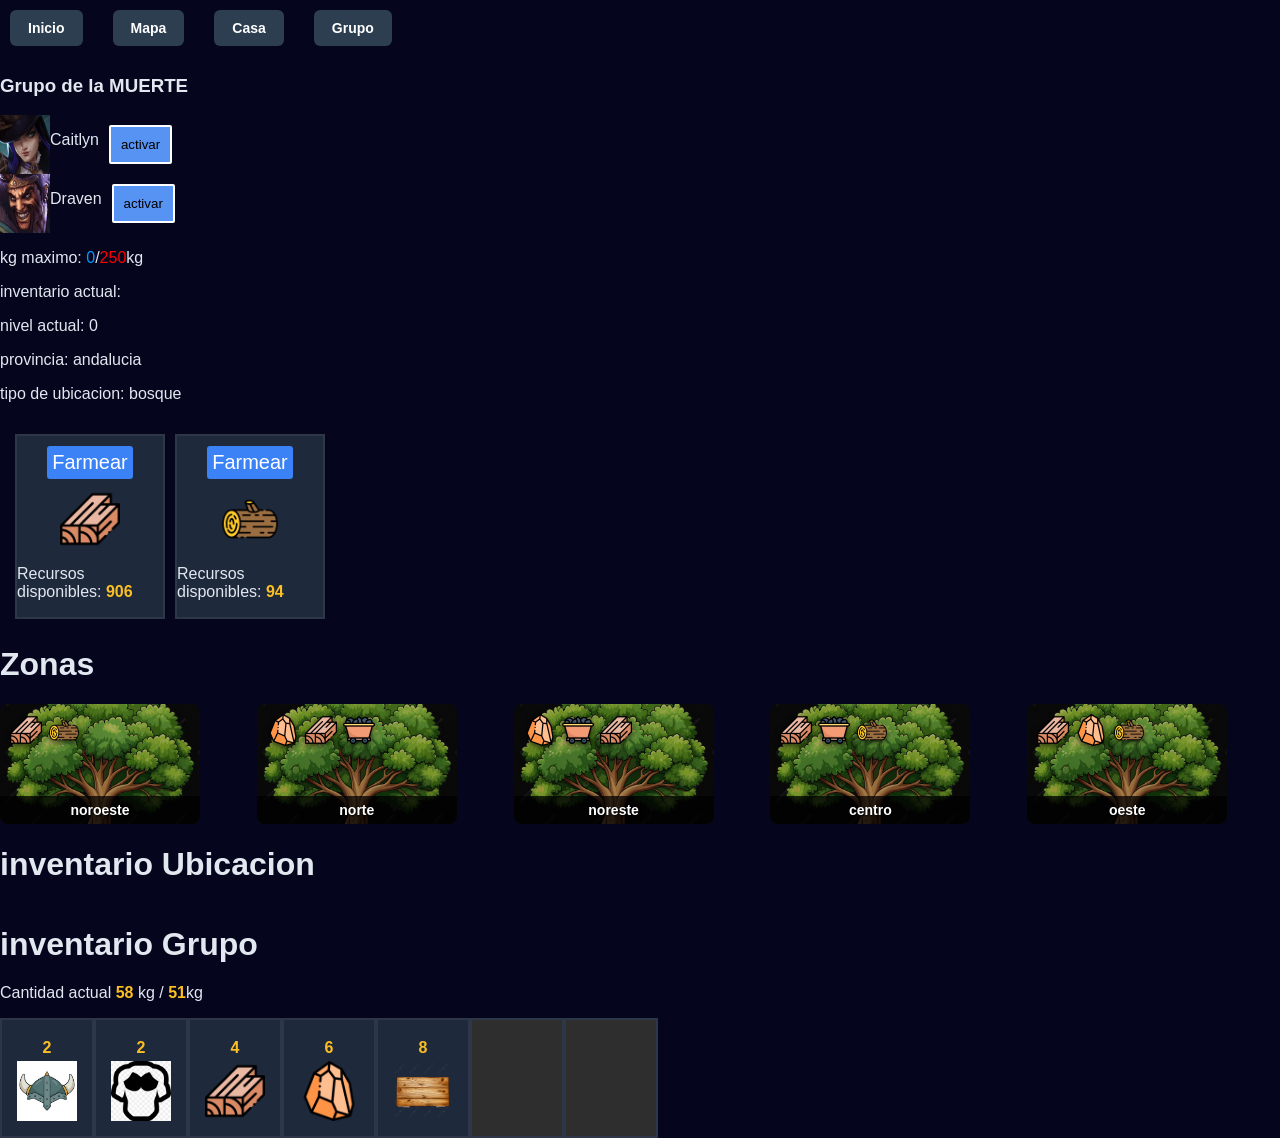
==== index.html @ 687da08a "guardar cambios" ====
<!DOCTYPE html>
<html lang="en">

<head>
    <meta charset="UTF-8">
    <meta name="viewport" content="width=device-width, initial-scale=1.0">
    <link rel="stylesheet" href="./css/style.css">
    <link rel="stylesheet" href="./css/combates.css">
    <link rel="stylesheet" href="./css/mapa.css">
    <link rel="stylesheet" href="./css/estructuras.css">
    <link rel="stylesheet" href="./paginas/ciudad/ciudad.css">
    <link rel="stylesheet" href="./paginas/casa/crear-grupo/grupo.css">
    <link rel="stylesheet" href="./paginas/zonas-farmeo/farmeo-estilo.css">
    <title>IDLE GUILD x</title>
</head>



<body>

    <nav>
        <ul class="menu-interfaz">
            <li><button type="button" class="btn-tab " data-target="inicio">Inicio</button></li>
            <li><button type="button" class="btn-tab" data-target="mapa">Mapa</button></li>
            <li><button type="button" class="btn-tab " data-target="casa">Casa</button></li>
            <li><button type="button" class="btn-tab " data-target="grupo">Grupo</button></li>
        </ul>

    </nav>



    <!-- INTERFAZ GRUPO -->
    <div id="mostrar-grupo" class="ocultar">

        <div>

        </div>

        <div id="vista-gestionar-grupo">
            <h1><span id="vista-nombre-grupo">nombre Grupo</span></h1>

        </div>

    </div>






    <!-- MAPA -->
    <div id="mostrar-mapa" class="ocultar">
        <div id="contenedor-mapa">
            <div id="zonas-personajes"> </div>
            <div id="zonas-enemigas"> </div>
            <div id="zonas-ubicaciones"> </div>
            <div id="confirmacion-movimiento" class="ocultar">
                <div class="mensaje-informativo-mapa">
                    <button data-id="detalle" class="btn-mover-personaje">Detalles </button>
                    <button data-id="true" class="btn-mover-personaje">Aceptar </button>
                    <button data-id="false" class="boton-rojo btn-mover-personaje">Denegar </button>
                    <div>
                        <p> Tiempo: <span id="tiempo-espera-llegada">20 min</span></p>

                    </div>
                </div>
            </div>
            <div id="mostrar-grupos-posibles" class="mostrar-grupos-mapa-posibles"></div>
        </div>
    </div>

    <!-- ZONA DE FARMEO -->
    <div id="mostrar-farmeo" class="ocultar">

        <h3><span id="nombre-grupo-ubicacion">nombre GRUPO</span></h3>

        <div id="mostrar-aliados-grupo"></div>

        <!-- ZONA DE TRABAJO -->
        <div class="trabajar-zona-interface">
            <div id="interfaz-zona-trabajo"></div>
            <div id="inventario-zona-informacion" class="inventario-total-zona">inventario zona
            </div>
            <div id="trabajar-zona-ahora-interface"></div>
            <div id="trabajar-zona-seleccionado" class="ocultar"> </div>
        </div>

        <div>
            <h1>Zonas</h1>
            <div id="botones-farmear" class="class-inventario-farmear">
            </div>
            <div id="zonas-farmear"></div>
        </div>

        <div>
            <div>
                <h1>inventario Ubicacion</h1>
                <div id="inventario-ubicacion-capacidad"></div>

            </div>

            <div>
                <div id="inventario-ubicacion" class="class-inventario-ubicacion">
                    <div class="inventario">

                    </div>
                </div>

                <div id="crear-boton-trasferir">

                </div>

            </div>
            <div id="intercambiar-ubicacion-recurso" class="ocultar">
                <h1>Empezar el TRADEO</h1>

                <div>
                    <p id="informacion-para-tranferir-cosas">Trasnferir: <span id="texto-numero-intercambiar">1</span>
                        de <span id="texto-nombre-intercambiar">madera</span></p>
                </div>

                <div id="botones-para-tradear">
                    <button data-id="cantidad-transferir-1">1</button>
                    <button data-id="cantidad-transferir-10">10</button>
                    <button data-id="cantidad-transferir-100">100</button>
                </div>
                <div>

                </div>

                <button id="transferir-todo" class="boton-rojo">trasnferir</button>

            </div>

            <div>
                <div>
                    <h1>inventario Grupo</h1>
                    <div id="mostrar-numeros-inventario-farmeo"></div>
                    <div id="inventario-personal" class="clase-inventario-personal">
                    </div>
                </div>
            </div>
        </div>
    </div>






    <!-- CASA -->
    <div id="mostrar-casa" class="ocultar">

        <div id="contenedor-grupo"></div>

        <div>
            <button id="gestionar-grupo" data-location-id="">Crear Grupo</button>

            <div id="gestionar-grupo-activado" class="ocultar">
                <div id="selecionar-aliados"></div>

                <div class="grupo-opciones">
                    <h3>Camino usuario</h3>
                    <label class="opcion-item" for="camino-carretera">
                        <input id="camino-carretera" type="radio" name="camino" value="carretera" checked>
                        <span>Solo por Carretera</span>
                    </label>
                    <label class="opcion-item" for="camino-rapido">
                        <input id="camino-rapido" type="radio" name="camino" value="rapido">
                        <span>Más Rápido</span>
                    </label>
                </div>

                <div class="grupo-opciones">
                    <h3>Estilo combate</h3>
                    <label class="opcion-item" for="estilo-huida">
                        <input id="estilo-huida" type="radio" name="estilo" value="huida" checked>
                        <span>Huida</span>
                    </label>
                    <label class="opcion-item" for="estilo-agresivo">
                        <input id="estilo-agresivo" type="radio" name="estilo" value="agresivo">
                        <span>Agresivo</span>
                    </label>
                </div>
                <div>
                    <label class="class-nombre-grupo" for="nombre-grupo">
                        <input type="text" id="nombre-grupo">
                        <span>Nombre Grupo</span>
                    </label>
                </div>


                <div class="grupo-botones">
                    <button type="button" id="btn-aceptar-grupo-nuevo">Aceptar</button>
                    <button type="button" id="btn-cancelar-grupo-nuevo">Cancelar</button>
                </div>
            </div>

            <div id="mostrar-zona-casa">
            </div>
            <div id="inventario-casa" class="clase-inventario-personal"></div>
            <div id="inventario-personal-casa" class="clase-inventario-personal">
            </div>
        </div>
    </div>




    <!-- CIUDAD -->
    <div id="mostrar-ciudad" class="ocultar">
        <h1>Tienda</h1>
        <div id="comerciar">
            <div>
                <p>Oro Ciudad <span id="oro-mostrar-ciudad-tienda" class="numero-objetos">0</span>€</p>
                <p>Oro persona <span id="oro-mostrar-persona-tienda" class="numero-objetos">0</span>€</p>
            </div>
            <div id="contenedor-filas-comercio"></div>
        </div>


        <h1>inventario personaje</h1>
        <div id="mostrar-numeros-inventario-ciudad"></div>

        <div id="inventario-personal-ciudad" class="clase-inventario-personal"></div>
    </div>





    <!-- Combate -->
    <div id="mostrar-combate" class="ocultar">
        <div id="elegir-zona-combate">

        </div>

        <div id="zona-combate" class="clase-zona-combate">
            <h1>Enemigos </h1>

            <div id="zona-enemiga" class="zona-combate-enemigo">

            </div>

            <div class="zona-combate-aliado">
                <h1>Aliados</h1>
                <button id="empezar-combate">Empezar Combate</button>
                <div id="mostrar-aliados-elegidos" class="personajes-mostrados">
                </div>

            </div>

        </div>

        <div>
            <button id="elegir-equipo-pelear">Elegir Mi TEAM</button>

        </div>

        <div id="mostar-informacion-posible" class="ocultar">

            <div id="mostrar-aliados-posibles">


            </div>

            <div>
                <button id="guardar-aliados-lucha">Guardar</button>
            </div>
        </div>
    </div>



    <script type="module" src="./main.js"></script>
</body>

</html>
---- css/style.css ----
body {
    font-family: 'Segoe UI', Roboto, Helvetica, Arial, sans-serif;
    background-color: #12141c;
    margin: 0;
    padding: 0;
    color: #e2e8f0;
}

.clase-inventario-personal,
.class-inventario-ubicacion,
.class-inventario-farmear {
    display: flex;
    flex-direction: row;
}

.inventario-objetos,
.recursos-inventario-farmeado-ubicacion,
.recursos-farmear-ubicacion {
    display: flex;
    flex-direction: column;
    border: 2px solid #2d3748;
    background-color: #1e293b;
    align-items: center;
    padding: 15px;
}

.inventario-vacio {
    display: flex;
    flex-direction: column;
    border: 2px solid #2d3748;
    background-color: #2e2e2e;
    align-items: center;
    padding: 15px;
    padding: 45px;
}

.inventario-objetos img,
.recursos-inventario-farmeado-ubicacion img,
.class-inventario-farmear img {
    width: 60px;
}


.inventario-objetos p,
.recursos-inventario-farmeado-ubicacion p,
.class-inventario-farmear p {
    margin: 4px;
    color: #cbd5e1;
}

.recursos-farmear-ubicacion button {
    background-color: #3b82f6;
    border: none;
    color: #ffffff;
    border-radius: 3px;
    padding: 5px;
    font-size: 20px;
    cursor: pointer;
}

.barra-contenedor {
    width: 100%;
    max-width: 500px;
    height: 25px;
    background-color: #0f172a;
    border-radius: 12px;
    overflow: hidden;
    border: 2px solid #334155;
    box-sizing: border-box;
    margin-bottom: 5px;
}

.barra-relleno {
    height: 100%;
    width: 0%;
    background-color: #10b981;
}


.numero-objetos {
    color: #fbbf24;
    font-weight: 600
}

.ocultar {
    display: none;
}

.crearBotonInterfaz {
    border: 2px solid red;
    cursor: pointer;

}

#intercambiar-ubicacion-recurso button {
    width: 50px;
    background-color: #fbbf24;

}

#intercambiar-ubicacion-recurso button.boton-rojo {
    width: 175px;
    background-color: #245dfb;
    color: white;
    border-radius: 6px;
    border-color: rgb(162, 0, 255);
}



.menu-interfaz {
    display: flex;
    flex-direction: row;
    list-style: none;
    /* Elimina los puntos de la lista */
    margin: 0;
    padding: 0;
    gap: 10px;
    /* Espacio uniforme entre los botones */
    align-items: center;
}

.menu-interfaz li {
    list-style: none;
    /* Asegura que no haya puntos en ningún navegador */
}

/* Estilo base de los botones de navegación */
.btn-tab {
    background-color: #2c3e50;
    color: #ffffff;
    border: none;
    padding: 10px 18px;
    font-size: 14px;
    font-weight: 600;
    border-radius: 6px;
    cursor: pointer;
    transition: all 0.2s ease-in-out;
}

/* Efecto al pasar el cursor */
.btn-tab:hover {
    background-color: #34495e;
    transform: translateY(-2px);
}

/* Estado activo para indicar la pestaña elegida */
.btn-tab.active {
    background-color: #f1c40f;
    /* Color dorado para combinar con el tema de oro */
    color: #1a252f;
    box-shadow: 0 2px 8px rgba(241, 196, 15, 0.4);
}

.lista-caras-ubicacion-boton,
.lista-caras {
    display: flex;
    flex-direction: row;
}

.lista-caras-ubicacion-boton img,
.lista-caras img {
    width: 50px;

}
---- css/combates.css ----
body button {
    border: 2px solid white;
    border-radius: 2px;
    padding: 10px;
    margin: 10px;
    cursor: pointer;
    background-color: #5793f3;
    color: black;

}

.clase-zona-combate {
    display: flex;
    flex-direction: row;
}

.zona-combate-enemigo {
    display: flex;
    flex-direction: row;
}

.tarjetaEnemigo img {
    width: 100%;
    height: 200px;
}

.tarjetaEnemigo {
    display: flex;
    flex-direction: column;
    border: 2px solid #2d3748;
    background-color: #1e293b;
    align-items: center;
    padding: 15px;
    width: 200px;

}

.texto-numeros {
    display: flex;
    flex-direction: column;
    border-radius: 3px;
    background-color: #293d5e;
    padding: 10px;
    font-size: 15px;
}

.elegir-personajes-checkbox {
    display: inline-block;
    margin: 8px;
    font-size: 20px;
}


.elegir-personajes-checkbox input[type="checkbox"] {

    display: none;
}

.elegir-personajes-checkbox label {
    display: flex;
    flex-direction: column;
    align-items: center;
    padding: 10px;
    border: 2px solid #ccc;
    border-radius: 8px;
    cursor: pointer;
    transition: all 0.2s ease;
}


.elegir-personajes-checkbox input[type="checkbox"]:checked+label {
    border-color: #3b82f6;
    background-color: #0f172a;
    transform: scale(1.05);
}

.personajes-mostrados {

    display: flex;
    flex-direction: row;
}



.personajes-elegidos-pegarse {

    display: flex;
    flex-direction: column;
    font-size: 30px;
    margin: 20px;

}

.personajes-elegidos-pegarse img {
    width: 200px;

}

.estadisticas-aliado p {

    font-size: 16px;
}
---- css/mapa.css ----
* {
    box-sizing: border-box;
    user-select: none;
}

body,

html {
    margin: 0;
    padding: 0;

    background-color: #05051d;
    font-family: sans-serif;
}

#mostrar-mapa {
    position: relative;
    width: 100vw;
    height: 100vh;
    cursor: grab;
    overflow: hidden;
    position: relative;
}

#mostrar-mapa:active {
    cursor: grabbing;
}

#contenedor-mapa {
    position: absolute;
    width: max-content;
    height: 720px;
    flex-shrink: 0;
    top: 0;
    left: 0;
    transform-origin: 0 0;
    will-change: transform;
}

#contenedor-mapa img {
    display: block;
    max-width: none;
    user-select: none;
    -webkit-user-drag: none;
}


.tarjeta-mapa {
    position: absolute;
    width: 220px;
    height: 140px;
    margin: 0;
    padding: 0;
    border: 1px solid rgba(255, 255, 255, 0.1);
    box-sizing: border-box;
    overflow: hidden;
    cursor: pointer;
    background-color: #0d0d0d;
    display: block;
}

.personaje-mapa {
    background-color: transparent;
    z-index: 10;
    width: 120px;
    height: 80px;

}

.bg-tarjeta {
    width: 100%;
    height: 100%;
    object-fit: cover;
    display: block;
}

.titulo-tarjeta {
    position: absolute;
    bottom: 0;
    left: 0;
    width: 100%;
    background: rgba(0, 0, 0, 0.75);
    color: #fff;
    font-size: 14px;
    padding: 6px 0;
    text-align: center;
    pointer-events: none;
}

.boton-rojo {
    background-color: red;
}

.mensaje-informativo-mapa {
    display: flex;
    flex-direction: row;
    background-color: #3f2b00;
    position: absolute;
    /* O 'relative' / 'fixed' según tu contenedor */
    top: 20px;
    /* Distancia desde arriba */
    left: 20px;
    /* Distancia desde la izquierda */
    z-index: 9999;
    /* Valor alto para forzar que esté por encima de todo */
}

.mostrar-grupos-mapa-posibles {
    display: flex;
    position: absolute;

    top: 600px;
    left: 0px;
    z-index: 9999;
}

.mostrar-grupos-mapa-posibles img {
    width: 50px;
    height: 50px;
}

.lista-caras-mapa {
    display: flex;
    flex-direction: column;
    background-color: #2c2c2c;
    margin: 10px;
    padding: 10px;
}
---- css/estructuras.css ----
.ubicaciones {
    width: 450px;
    height: auto;
    margin: 20px 0;
    padding: 20px;
    border: 1px solid #444;
    box-sizing: border-box;
    overflow: hidden;
    background-color: #2b2b2b;

    display: flex;
    flex-direction: column;
    align-items: flex-start;
    gap: 12px;
}

.ubicaciones>img {
    width: 80px;
    height: 80px;
    object-fit: contain;
    align-self: center;
}

.recursos-necesarios-global {
    display: flex;
    flex-direction: row;
    gap: 10px;
    width: 100%;
}

.recursos-necesarios-mejorar {
    background-color: #1a1a1a;
    padding: 10px;
    border: 1px solid #333;
    display: flex;
    flex-direction: column;
    align-items: flex-start;
    /* Textos e iconos a la izquierda */
    text-align: left;
    gap: 4px;
    flex: 1;
}

.recursos-necesarios-mejorar img {
    width: 24px;
    height: 24px;
    object-fit: contain;
}


/* Cambiamos el ID por una clase genérica para la caja */
.panel-grupo {
    background-color: #1e1e2f;
    color: #ffffff;
    font-family: 'Segoe UI', Tahoma, Geneva, Verdana, sans-serif;
    padding: 24px;
    width: 320px;
    box-shadow: 0 8px 24px rgba(0, 0, 0, 0.4);
    display: flex;
    /* Aquí va el flex limpio */
    flex-direction: column;
    gap: 20px;
}

/* La clase ocultar ahora funcionará perfectamente porque gana por orden o igualdad */
.ocultar {
    display: none;
}

/* Resto de tus estilos con clases... */
.panel-grupo h3 {
    font-size: 14px;
    text-transform: uppercase;
    letter-spacing: 1px;
    color: #a2a2c2;
    margin: 0 0 10px 0;
}

.grupo-opciones {
    display: flex;
    flex-direction: column;
    gap: 8px;
}

.opcion-item {
    display: flex;
    align-items: center;
    gap: 12px;
    background-color: #2a2a40;
    padding: 16px 20px;
    cursor: pointer;
    transition: background-color 0.2s, border-color 0.2s;
    border: 1px solid transparent;
    user-select: none;
}

.opcion-item:hover {
    background-color: #353554;
    border-color: #5c5c8a;
}

.opcion-item input[type="radio"] {
    accent-color: #4f46e5;
    cursor: pointer;
    width: 18px;
    height: 18px;
}

.opcion-item span {
    cursor: pointer;
    font-size: 15px;
    width: 100%;
}

.grupo-botones {
    display: flex;
    gap: 10px;
    margin-top: 5px;
}

.panel-grupo button {
    flex: 1;
    padding: 12px;
    border: none;
    font-weight: 600;
    cursor: pointer;
    transition: filter 0.2s;
}

#btn-aceptar {
    background-color: #4f46e5;
    color: white;
}

#btn-cancelar {
    background-color: #374151;
    color: #d1d5db;
}

.panel-grupo button:hover {
    filter: brightness(1.15);
}
---- paginas/ciudad/ciudad.css ----
/* Contenedor principal de la tienda */
#comerciar {
    width: auto;
    margin: 0 auto;
    background: #1e1e24;
    color: #fff;
    padding: 20px;
    border-radius: 8px;
}

/* Estructura de 5 columnas para la cabecera y cada fila */
.header-tabla,
.fila-comercio {
    display: grid;
    grid-template-columns: 1fr 1fr 1fr 1fr 1fr 1fr 1fr 1fr 1fr 1fr 1fr 1fr 1fr 1fr;
    ;
    align-items: center;
    gap: 10px;
    text-align: center;
}

/* Cabecera superior */
.header-tabla {
    font-weight: bold;
    color: #888;
    border-bottom: 2px solid #333;
    padding-bottom: 10px;
    width: 700px;
    margin: 5px;
}

/* Filas dinámicas generadas desde JS */
.fila-comercio {
    width: auto;
    padding: 8px 0;
    border-bottom: 1px solid #2a2a32;
}

/* Ajuste de imágenes centradas */
.fila-comercio img {
    width: 36px;
    height: 36px;
    object-fit: contain;
    margin: 0 auto;
}

.fila-comercio button:hover {
    background: #2563eb;
}

.botones-tienda-comprar,
.botones-tienda-vender {
    display: flex;
    flex-direction: row;


}

.botones-tienda-vender button {
    color: black;
    width: 45px;
    margin: 5px;
    background-color: red;
    border-radius: 4px;
    border: none;
    padding: 6px;
    cursor: pointer;
    font-weight: bold;

}


.botones-tienda-comprar button {
    color: black;
    width: 45px;
    margin: 5px;
    background-color: rgb(11, 196, 66);
    border-radius: 4px;
    border: none;
    padding: 6px;
    cursor: pointer;
    font-weight: bold;

}

.input-tradear {
    background-color: #141418;
    color: #ffffff;
    border: 1px solid #4a4a55;
    border-radius: 8px;
    padding: 4px 8px;
    width: 60px;
    text-align: center;
    font-size: 14px;
    outline: none;
}

/* Cambiar el borde al hacer clic (focus) */


/* Quitar las flechas de incremento/decremento */
.input-tradear::-webkit-inner-spin-button,
.input-tradear::-webkit-outer-spin-button {
    -webkit-appearance: none;
    margin: 0;
}
---- paginas/casa/crear-grupo/grupo.css ----
.lista-caras {
    display: flex;
    flex-direction: row;
}

.lista-caras img {
    width: 50px;

}
---- paginas/zonas-farmeo/farmeo-estilo.css ----
/* 1. El contenedor padre define el área delimitada */
.imagen-fondo-zona {
    position: relative;
    width: 250px;
    overflow: hidden;
    border-radius: 8px;
}

.imagen-fondo-zona img {
    width: 100%;
    height: 100%;
    object-fit: cover;
    display: block;
}

.zonas-para-mostar {
    position: absolute;
    top: 0;
    left: 0;
    width: 100%;
    height: 100%;
    display: flex;
    flex-direction: column;
    justify-content: space-between;
    padding: 12px;
    box-sizing: border-box;
    color: white;
    background-color: rgba(0, 0, 0, 0.4);
    font-size: 18px;
}

.numero-objetos-zona {
    font-size: 25px;
    color: #fbff03;
    font-weight: bold;
    background-color: rgba(0, 0, 0, 0.8);
}

.imagen-recurso-zona img {
    width: 50px;

}

.detalles-zona {
    background-color: red;

}





#zonas-farmear {
    display: grid;
    grid-template-columns: repeat(auto-fill, minmax(220px, 1fr));
    gap: 4px;
    /* Equivale a tu variable GAP */
    width: 100%;
}

/* Modificación de la tarjeta */
.tarjeta-zona {
    position: relative;
    /* Cambiado de absolute a relative */
    width: 100%;
    /* Toma el ancho asignado por la cuadrícula */
    height: 140px;
    margin: 0;
    padding: 0;
    border: 1px solid rgba(255, 255, 255, 0.1);
    box-sizing: border-box;
    overflow: hidden;
    cursor: pointer;
    background-color: #0d0d0d;
    display: block;
}

.bg-tarjeta {
    width: 100%;
    height: 100%;
    object-fit: cover;
    display: block;
}


/* El botón actúa como contenedor de referencia */
.tarjeta-zona {
    position: relative;
    width: 200px;
    /* Ajusta a tu diseño */
    height: 120px;
    /* Ajusta a tu diseño */
    border: none;
    border-radius: 8px;
    overflow: hidden;
    /* Evita que el fondo se salga de las esquinas */
    cursor: pointer;
    padding: 0;
}

/* La imagen de fondo se expande y se coloca en la capa inferior */
.bg-tarjeta {
    position: absolute;
    top: 0;
    left: 0;
    width: 100%;
    height: 100%;
    object-fit: cover;
    z-index: 1;
}

/* Capa contenedor superpuesta encima de la imagen de fondo */
.capa-contenido {
    position: relative;
    z-index: 2;
    /* Al ser mayor que 1, se dibuja POR ENCIMA del fondo */
    width: 100%;
    height: 100%;
    display: flex;
    flex-direction: column;
    justify-content: space-between;
    padding: 10px;
    box-sizing: border-box;
    background: rgba(0, 0, 0, 0.3);
    /* Opcional: oscurece el fondo para mejorar la visibilidad */
}

.titulo-tarjeta {
    color: #fff;
    font-weight: bold;
    text-shadow: 1px 1px 2px #000;
}

/* Contenedor horizontal para las imágenes/iconos superpuestos */
.contenedor-recursos {
    display: flex;
    gap: 6px;
    align-items: center;
}

.icono-recurso {
    width: 32px;
    height: 32px;
    object-fit: contain;
    filter: drop-shadow(0px 2px 3px rgba(0, 0, 0, 0.7));
}

.zona-interfaz-almacen,
.recursos-farmeando-zona,
.recursos-farmear-zona {
    min-width: 150px;
    display: flex;
    flex-direction: column;
    border: 2px solid #2d3748;
    background-color: #1e293b;
    align-items: center;
    width: 150px;
    margin: 5px;
}

.zona-interfaz-almacen-vacio {
    min-width: 150px;
    display: flex;
    flex-direction: column;
    border: 2px solid #2d3748;
    background-color: #000000;
    align-items: center;
    padding: 15px;
    width: 150px;
    margin: 5px;
}

.zona-interfaz-almacen img,
.recursos-farmeando-zona img,
.recursos-farmear-zona img {
    width: 60px;
}

.recursos-farmeando-zona button,
.recursos-farmear-zona button {
    background-color: #3b82f6;
    border: none;
    color: #ffffff;
    border-radius: 3px;
    padding: 5px;
    font-size: 20px;
    cursor: pointer;

}


#trabajar-zona-seleccionado {
    margin: 10px;
    display: flex;
    flex-direction: row;

}

.boton-cancelar-zona button {
    background-color: #f63b3b;
    border: none;
    color: #ffffff;
    border-radius: 3px;
    padding: 5px;
    font-size: 20px;
    cursor: pointer;

}


.barra-relleno {
    height: 100%;
    width: 0%;
    background-color: #10b981;
}

.barra-contenedor {
    width: 100%;
    max-width: 500px;
    height: 25px;
    background-color: #0f172a;
    border-radius: 12px;
    overflow: hidden;
    border: 2px solid #334155;
    box-sizing: border-box;
    margin-bottom: 5px;
}

.inventario-total-zona {
    display: flex;
    flex-direction: row;
    margin: 10px;
}

.inventario-lleno-text {
    color: red;
}

.inventario-actual-text {
    color: #039aff;
}
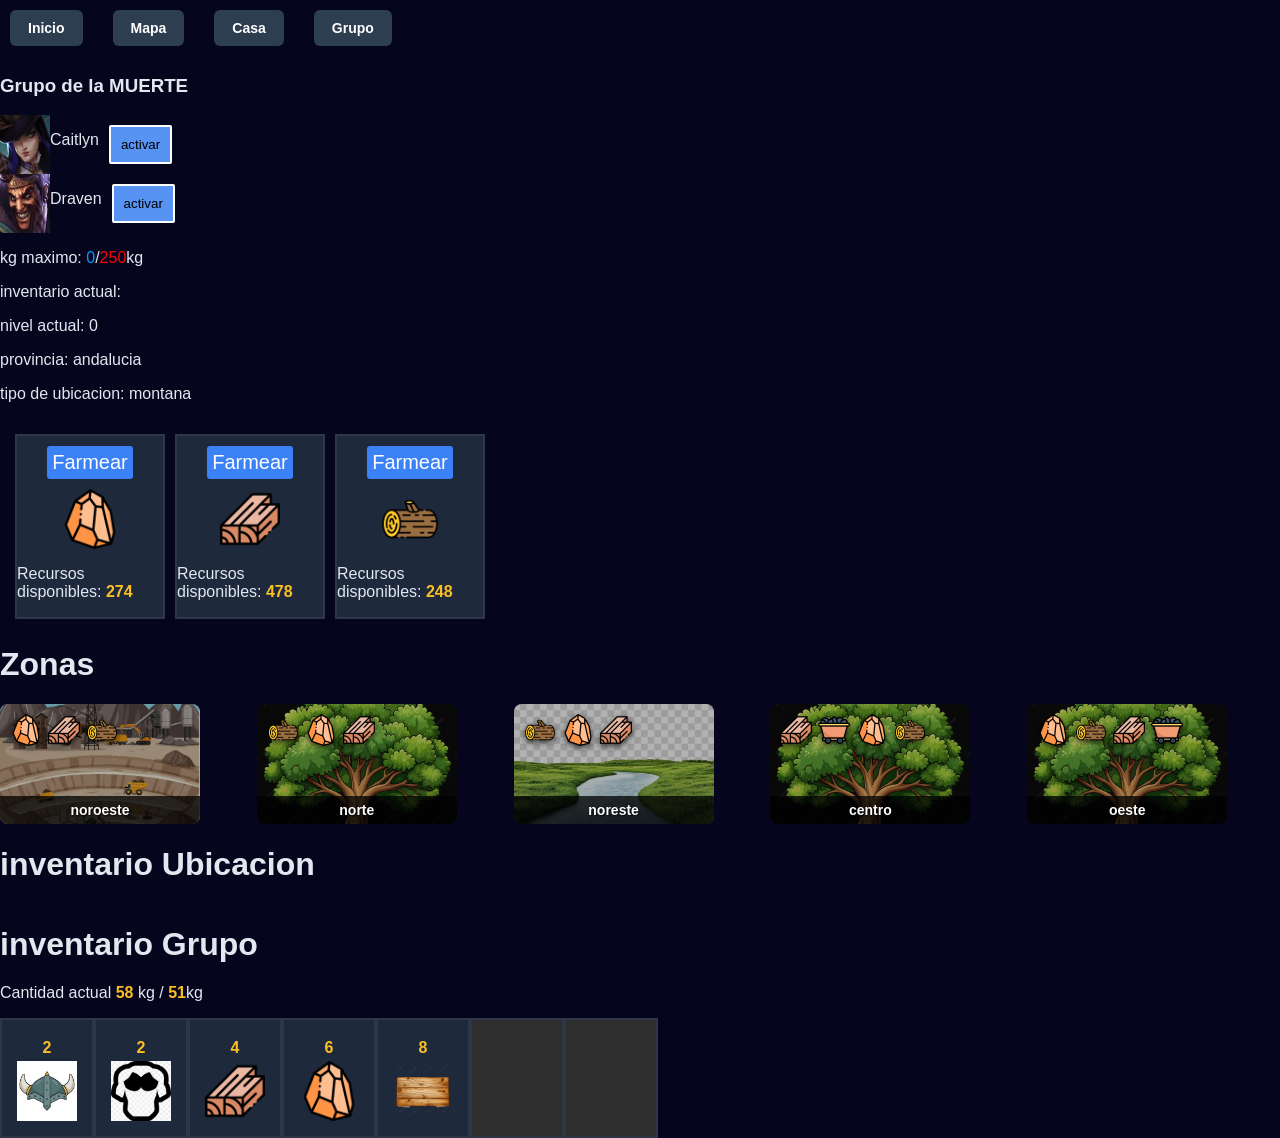
==== commit d0a8278b: "Loop Infinito ya funcional" ====
--- a/index.html
+++ b/index.html
@@ -28,8 +28,6 @@
 
     </nav>
 
-
-
     <!-- INTERFAZ GRUPO -->
     <div id="mostrar-grupo" class="ocultar">
 
@@ -43,10 +41,6 @@
         </div>
 
     </div>
-
-
-
-
 
 
     <!-- MAPA -->
--- a/paginas/zonas-farmeo/farmeo-estilo.css
+++ b/paginas/zonas-farmeo/farmeo-estilo.css
@@ -238,4 +238,9 @@
 
 .inventario-actual-text {
     color: #039aff;
+}
+
+.personaje-activo-trabajo img {
+    width: 50px;
+
 }
